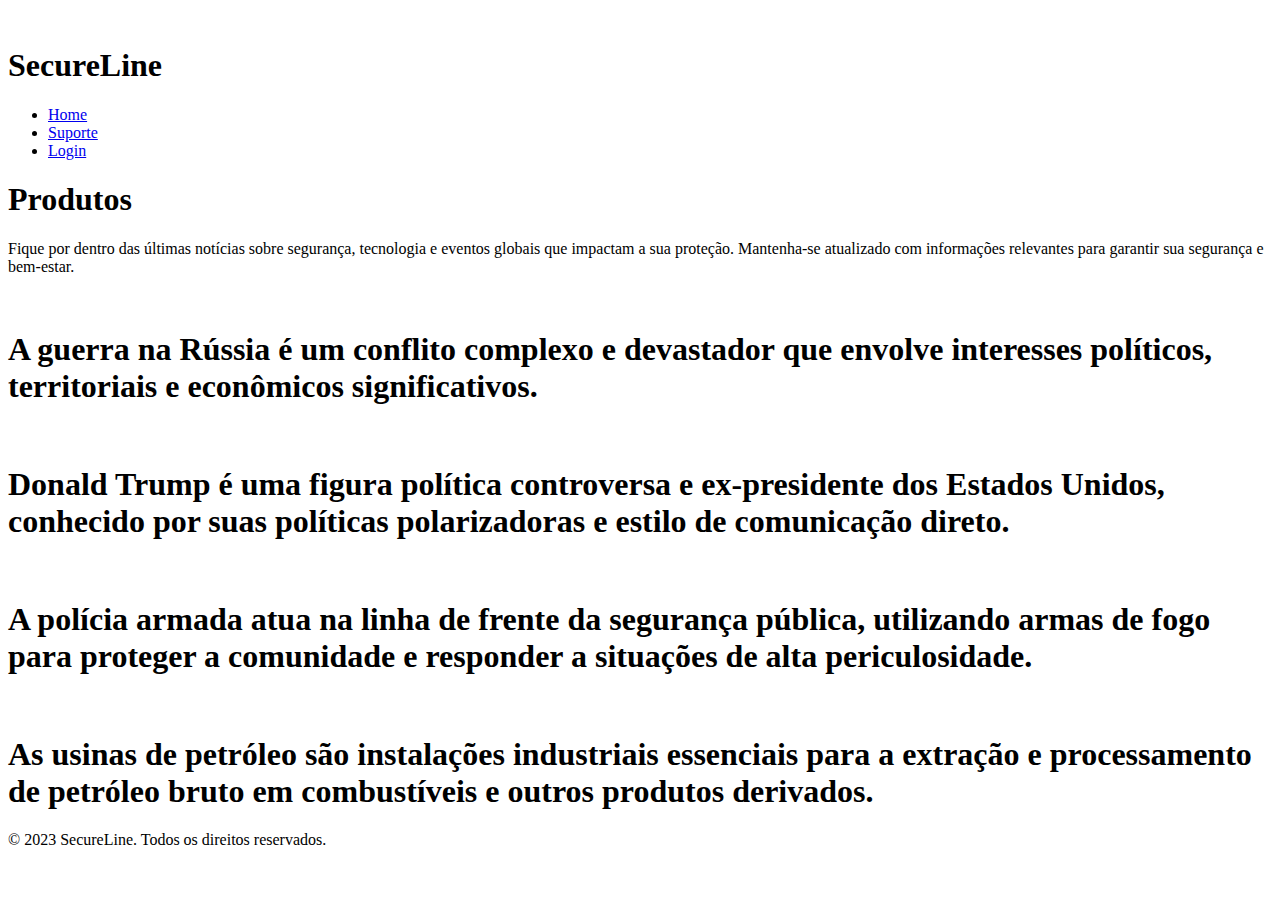
==== noticias.html @ 488e050a "Tela de noticias" ====
<!DOCTYPE html>
<html lang="pt-BR">
<head>
    <meta charset="UTF-8">
    <meta name="viewport" content="width=device-width, initial-scale=1.0">
    <link rel="stylesheet" href="src/css/estilo.css">
    <link rel="stylesheet" href="./src/css/global.css">
    <title>Noticias</title>
</head>
<body>
    <header>
        <img src="./src/assets/logo.png" alt="" class="logo">
        <h1 class="title">SecureLine</h1>
        <nav>
            <ul>
                <li><a href="index.html">Home</a></li>
                <li><a href="suporte.html">Suporte</a></li>
                <li><a href="login.html">Login</a></li>
            </ul>
        </nav>
    </header>
    <main>
        <section>
            <div class="txt-1">
                <h1>Produtos</h1>
                <article>
                    <p>Fique por dentro das últimas notícias sobre segurança, tecnologia e eventos globais que impactam a sua proteção.
                        Mantenha-se atualizado com informações relevantes para garantir sua segurança e bem-estar.</p>
                </article>
            </div>
            <div class="card-box">
                <div class="cards">
                    <img src="./src/assets/noticia1.jpg" alt="">
                    <h1>A guerra na Rússia é um conflito complexo e devastador que envolve interesses políticos,
                         territoriais e econômicos significativos.
                    </h1>
                </div>
                <div class="cards">
                    <img src="./src/assets/noticia2.jpg" alt="">
                    <h1>Donald Trump é uma figura política controversa e ex-presidente dos Estados Unidos,
                         conhecido por suas políticas polarizadoras e estilo de comunicação direto.
                    </h1>
                </div>
                <div class="cards">
                    <img src="./src/assets/noticia3.jpg" alt="">
                    <h1>A polícia armada atua na linha de frente da segurança pública,
                        utilizando armas de fogo para proteger a comunidade e responder a situações de alta periculosidade.
                    </h1>
                </div>
                <div class="cards">
                    <img src="./src/assets/noticia4.jpg" alt="">
                    <h1>As usinas de petróleo são instalações industriais essenciais para a extração
                        e processamento de petróleo bruto em combustíveis e outros produtos derivados.
                    </h1>
                </div>
            </div>
        </section>
    </main>
    <footer>
        <p>&copy; 2023 SecureLine. Todos os direitos reservados.</p>
    </footer>
</body>
</html>
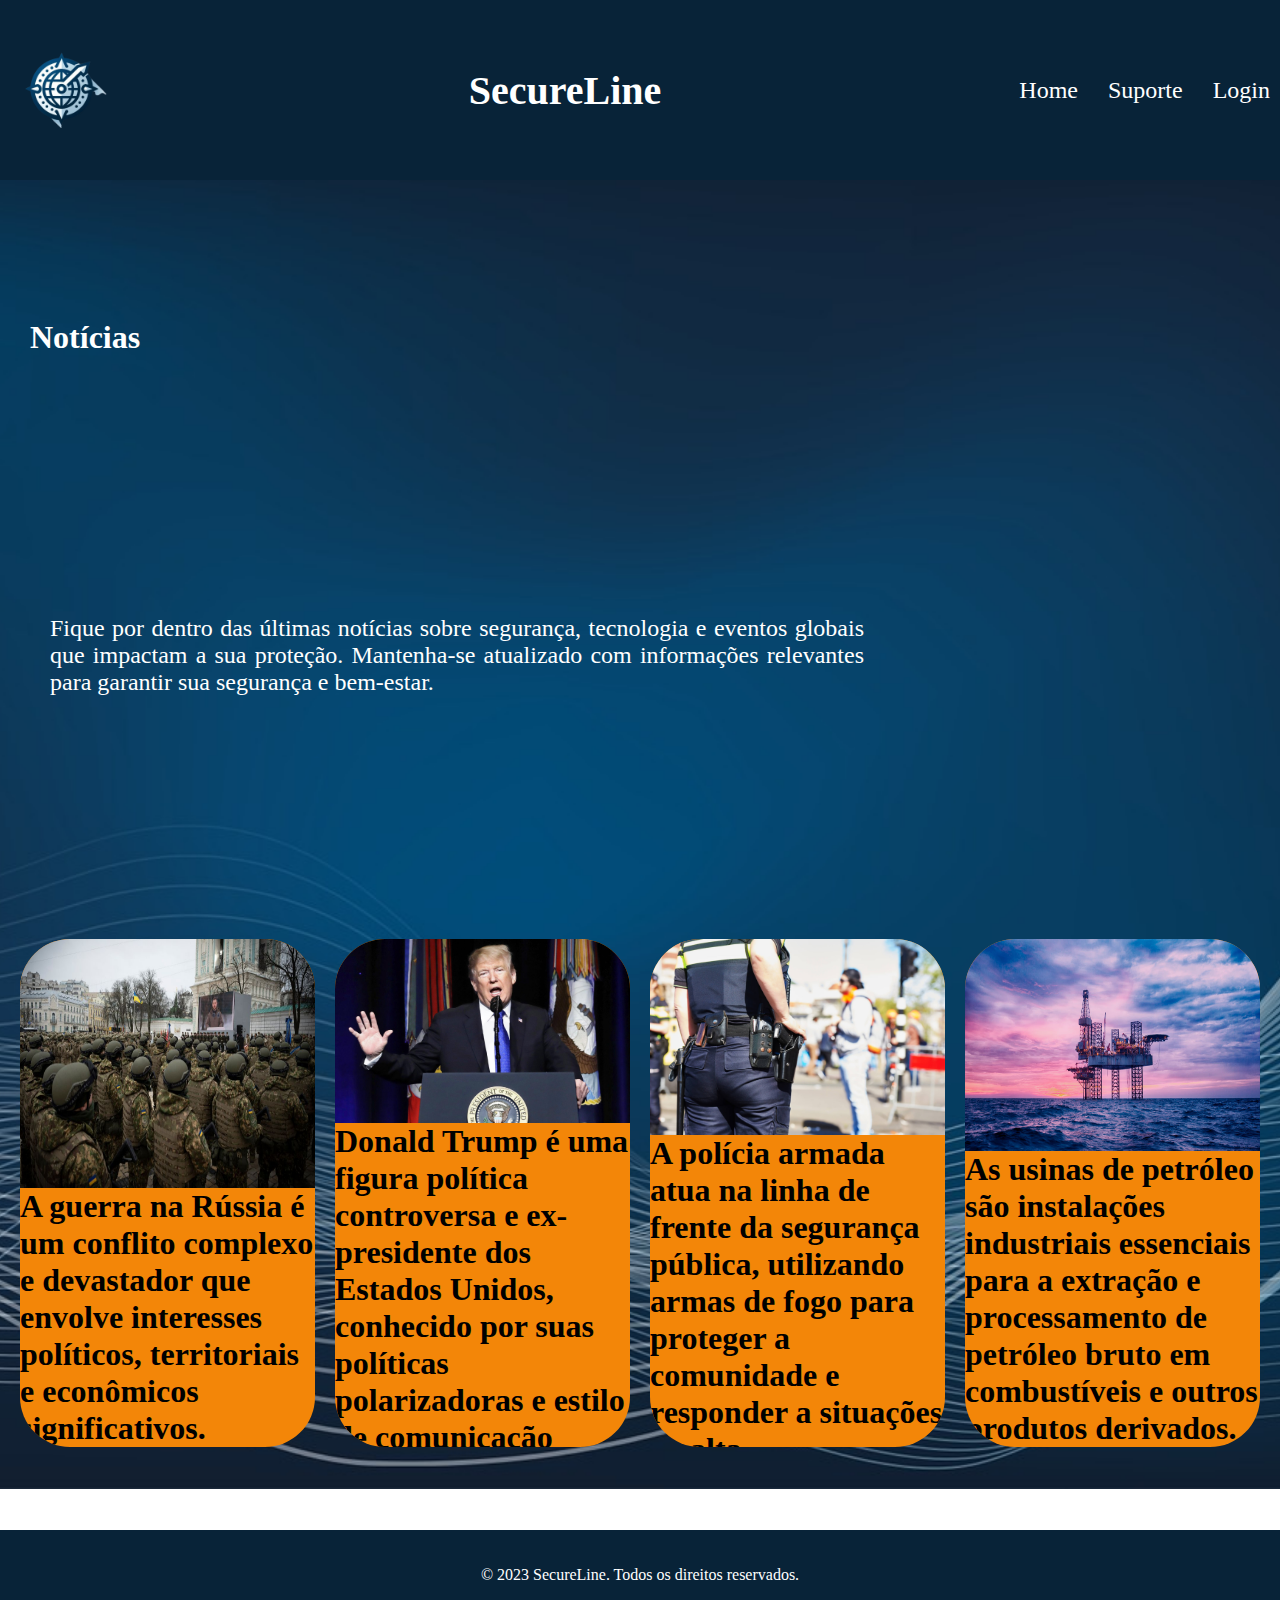
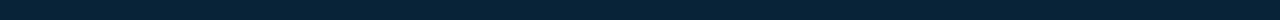
==== commit 61098216: "Títulos corrigidos" ====
--- a/noticias.html
+++ b/noticias.html
@@ -22,7 +22,7 @@
     <main>
         <section>
             <div class="txt-1">
-                <h1>Produtos</h1>
+                <h1>Notícias</h1>
                 <article>
                     <p>Fique por dentro das últimas notícias sobre segurança, tecnologia e eventos globais que impactam a sua proteção.
                         Mantenha-se atualizado com informações relevantes para garantir sua segurança e bem-estar.</p>
--- a/src/css/estilo.css
+++ b/src/css/estilo.css
@@ -0,0 +1,101 @@
+header{
+    width: 100%;
+    height: 20vh;
+    background-color: var(--bg-color1);
+    padding: 10px;
+    position: relative;
+    display: flex;
+    align-items: center;
+    justify-content: space-between;
+}
+header .logo{
+    width: 8%;
+}
+header .title{
+    font-size: 2.5rem;
+    color: white;
+}
+header nav ul{
+    width: 40%;
+    display: flex;
+    align-items: center;
+    justify-content: space-between;
+    gap: 30px;
+}
+header nav ul li a{
+    color: white;
+    font-size: 1.5rem;
+}
+main{
+    width: 100%;
+    display: flex;
+    align-items: center;
+    justify-content: center;
+}
+main section{
+    width: 100%;
+    height: 150vh;
+    display: flex;
+    align-items: center;
+    justify-content: space-between;
+    flex-direction: column;
+}
+.txt-1{
+    width: 100%;
+    height: 50%;
+    display: flex;
+    align-items: start;
+    justify-content: space-around;
+    flex-direction: column;
+    padding:30px;
+    gap: 20px;
+}
+.txt-1 h1{
+    font-size: 2rem;
+    color: white;
+}
+.txt-1 article p{
+    width: 70%;
+    padding: 20px;
+    font-size: 1.5rem;
+    color: white;
+    text-align: justify;
+}
+.card-box{
+    width: 100%;
+    height: 50%;
+    display: flex;
+    align-items: center;
+    justify-content: space-evenly;
+    gap: 20px;
+    padding: 20px;
+}
+.card-box .cards{
+    width: 25%;
+    height: 80%;
+    background-color: var(--bg-color2);
+    border-radius: 50px;
+    display: flex;
+    align-items: center;
+    justify-content: space-between;
+    flex-direction: column;
+    overflow: hidden;
+}
+.card-box .cards img{
+    width: 100%;
+    height: 80%;
+}
+a{
+    text-decoration: none;
+    color:black;
+}
+/*footer*/
+footer {
+    width: 100%;
+    height: 10vh;
+    background-color: var(--bg-color1);
+    display: flex;
+    align-items: center;
+    justify-content: center;
+    color: white;
+}--- a/src/css/global.css
+++ b/src/css/global.css
@@ -0,0 +1,22 @@
+:root{
+    --bg-color1: #082338;
+    --bg-color2: #F38608;
+
+    --font-color1: #082338;
+    --font-color2: #F38608;
+}
+*{
+    margin: 0;
+    padding: 0;
+    box-sizing: border-box;
+    text-decoration: none;
+    list-style: none;
+}
+body{
+    background-color: white;
+    background-image: url(../assets/fundo.jpg);
+    background-position: center;
+    background-repeat: no-repeat;
+    background-size: 150%;
+    object-fit: cover;
+}